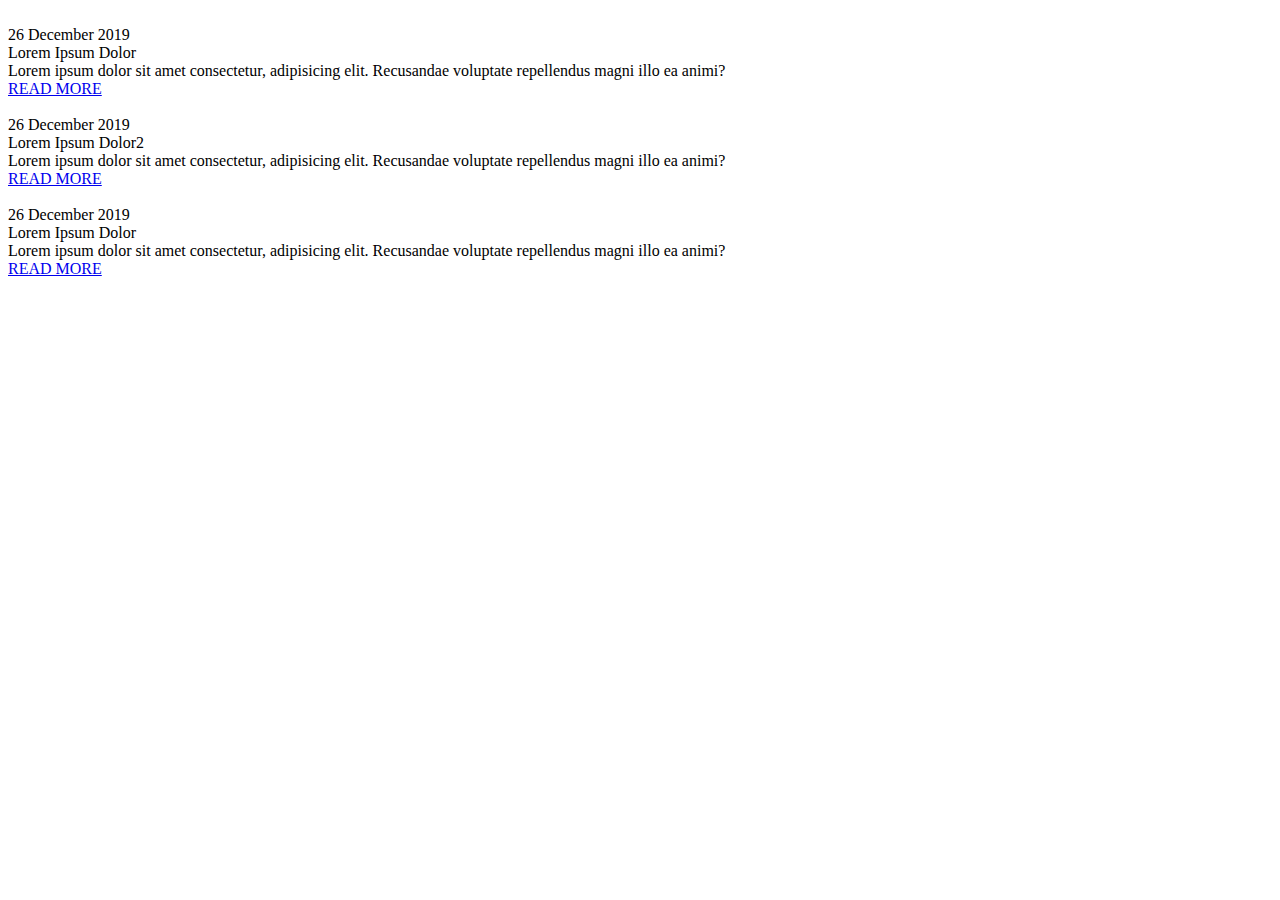
==== index.html @ b81ac4ae "T1" ====
<!DOCTYPE html>
<html lang="en">
  <head>
    <meta charset="UTF-8" />
    <meta http-equiv="X-UA-Compatible" content="IE=edge" />
    <meta name="viewport" content="width=device-width, initial-scale=1.0" />
    <title>Codestorm</title>
    <link rel="stylesheet" href="styles.scss" />
  </head>
  <body>
    <!-- Darshil start -->
    <div class="blog-slider">
        <div class="blog-slider__wrp swiper-wrapper">
          <div class="blog-slider__item swiper-slide">
            <div class="blog-slider__img">
              
              <img src="https://res.cloudinary.com/muhammederdem/image/upload/q_60/v1535759872/kuldar-kalvik-799168-unsplash.webp" alt="">
            </div>
            <div class="blog-slider__content">
              <span class="blog-slider__code">26 December 2019</span>
              <div class="blog-slider__title">Lorem Ipsum Dolor</div>
              <div class="blog-slider__text">Lorem ipsum dolor sit amet consectetur, adipisicing elit. Recusandae voluptate repellendus magni illo ea animi? </div>
              <a href="#" class="blog-slider__button">READ MORE</a>
            </div>
          </div>
          <div class="blog-slider__item swiper-slide">
            <div class="blog-slider__img">
              <img src="https://res.cloudinary.com/muhammederdem/image/upload/q_60/v1535759871/jason-leung-798979-unsplash.webp" alt="">
            </div>
            <div class="blog-slider__content">
              <span class="blog-slider__code">26 December 2019</span>
              <div class="blog-slider__title">Lorem Ipsum Dolor2</div>
              <div class="blog-slider__text">Lorem ipsum dolor sit amet consectetur, adipisicing elit. Recusandae voluptate repellendus magni illo ea animi?</div>
              <a href="#" class="blog-slider__button">READ MORE</a>
            </div>
          </div>
          
          <div class="blog-slider__item swiper-slide">
            <div class="blog-slider__img">
              <img src="https://res.cloudinary.com/muhammederdem/image/upload/q_60/v1535759871/alessandro-capuzzi-799180-unsplash.webp" alt="">
            </div>
            <div class="blog-slider__content">
              <span class="blog-slider__code">26 December 2019</span>
              <div class="blog-slider__title">Lorem Ipsum Dolor</div>
              <div class="blog-slider__text">Lorem ipsum dolor sit amet consectetur, adipisicing elit. Recusandae voluptate repellendus magni illo ea animi?</div>
              <a href="#" class="blog-slider__button">READ MORE</a>
            </div>
          </div>
          
        </div>
        <div class="blog-slider__pagination"></div>
      </div>
    <!-- Darshil ends -->
    <!-- Hamza start -->
    <!-- Hamza ends -->
    <!-- Kedar start -->
    <!-- Kedar ends -->
    <script src="script.js"></script>
  </body>
</html>
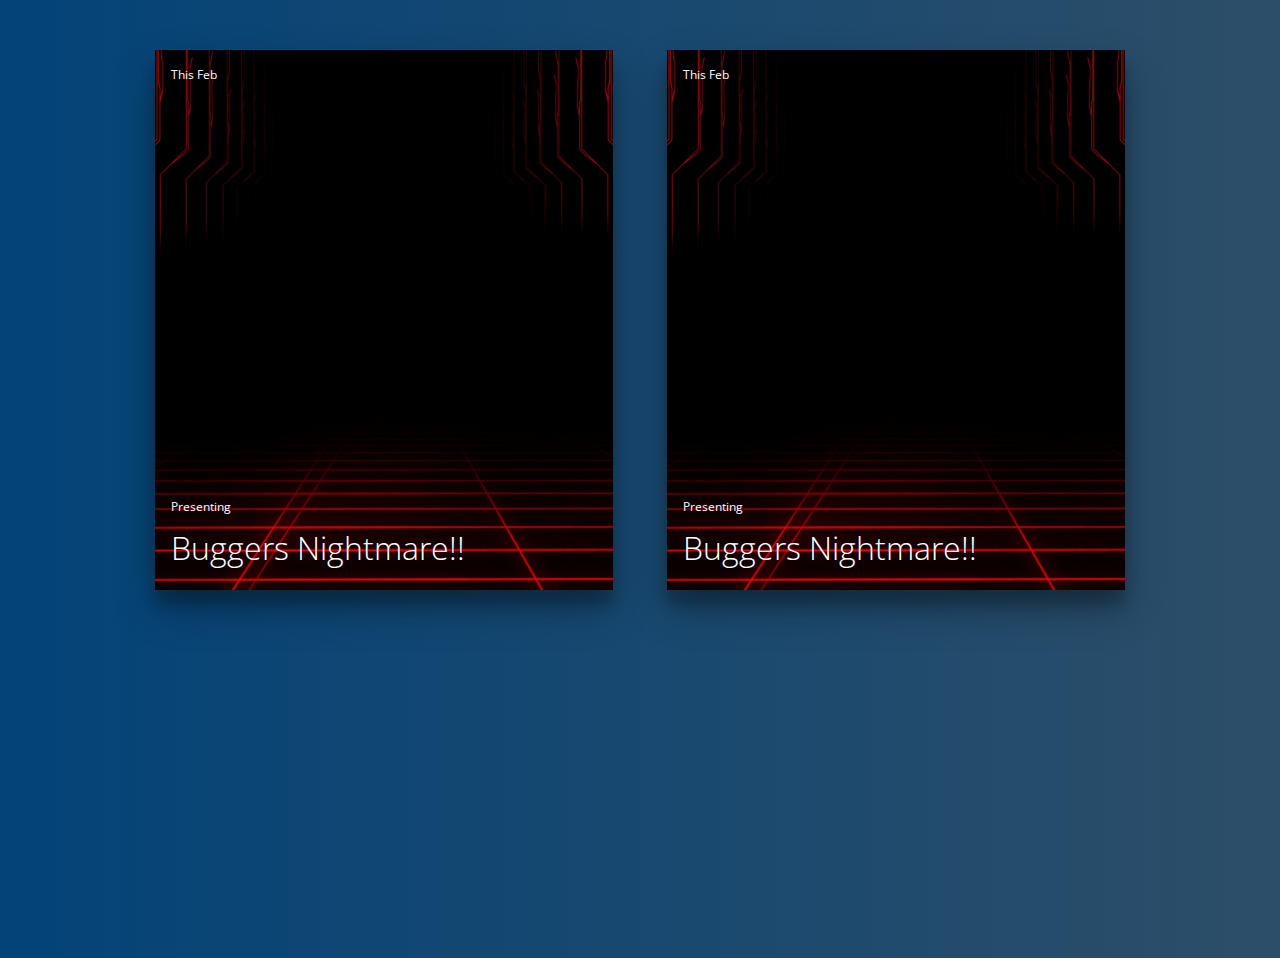
==== commit 2e893785: "C1" ====
--- a/index.html
+++ b/index.html
@@ -1,61 +1,79 @@
 <!DOCTYPE html>
 <html lang="en">
-  <head>
-    <meta charset="UTF-8" />
-    <meta http-equiv="X-UA-Compatible" content="IE=edge" />
-    <meta name="viewport" content="width=device-width, initial-scale=1.0" />
-    <title>Codestorm</title>
-    <link rel="stylesheet" href="styles.scss" />
-  </head>
-  <body>
-    <!-- Darshil start -->
-    <div class="blog-slider">
-        <div class="blog-slider__wrp swiper-wrapper">
-          <div class="blog-slider__item swiper-slide">
-            <div class="blog-slider__img">
-              
-              <img src="https://res.cloudinary.com/muhammederdem/image/upload/q_60/v1535759872/kuldar-kalvik-799168-unsplash.webp" alt="">
+<head>
+    <meta charset="UTF-8">
+    <meta http-equiv="X-UA-Compatible" content="IE=edge">
+    <meta name="viewport" content="width=device-width, initial-scale=1.0">
+    <title>Document</title>
+    <link rel="stylesheet" href="style.css">
+</head>
+<body>
+    <div class="row">
+       
+        
+        <div class="example-2 card">
+          <div class="wrapper">
+            <div class="header">
+              <div class="date">
+                <!-- <span class="day">12</span> -->
+                <span class="month">This Feb</span>
+                <!-- <span class="year">2016</span> -->
+              </div>
+              <ul class="menu-content">
+                <!-- <li>
+                  <a href="#" class="fa fa-bookmark-o"></a>
+                </li> -->
+                <!-- <li><a href="#" class="fa fa-heart-o"><span>18 </span></a></li>
+                <li><a href="#" class="fa fa-comment-o"><span>3</span></a></li> -->
+
+                <li><a href="#" class="fa fa-heart-o"><span><img src="navlogo.png" alt=""> </span></a></li>
+                <li><a href="#" class="fa fa-comment-o"><span></span></a></li>
+                
+              </ul>
             </div>
-            <div class="blog-slider__content">
-              <span class="blog-slider__code">26 December 2019</span>
-              <div class="blog-slider__title">Lorem Ipsum Dolor</div>
-              <div class="blog-slider__text">Lorem ipsum dolor sit amet consectetur, adipisicing elit. Recusandae voluptate repellendus magni illo ea animi? </div>
-              <a href="#" class="blog-slider__button">READ MORE</a>
+            <div class="data">
+              <div class="content">
+                <span class="author">Presenting</span>
+                <h1 class="title"><a href="#">Buggers Nightmare!!</a></h1>
+                <p class="text">Lorem ipsum dolor sit amet, consectetur adipiscing elit.s nec est prante. Vivamus lacinia  maximus sit amet. Suspendisse iaculis</p>
+                <a href="#" class="button">Follow us!!</a>
+              </div>
             </div>
           </div>
-          <div class="blog-slider__item swiper-slide">
-            <div class="blog-slider__img">
-              <img src="https://res.cloudinary.com/muhammederdem/image/upload/q_60/v1535759871/jason-leung-798979-unsplash.webp" alt="">
-            </div>
-            <div class="blog-slider__content">
-              <span class="blog-slider__code">26 December 2019</span>
-              <div class="blog-slider__title">Lorem Ipsum Dolor2</div>
-              <div class="blog-slider__text">Lorem ipsum dolor sit amet consectetur, adipisicing elit. Recusandae voluptate repellendus magni illo ea animi?</div>
-              <a href="#" class="blog-slider__button">READ MORE</a>
+        </div>
+
+        <div class="example-2 card">
+            <div class="wrapper">
+              <div class="header">
+                <div class="date">
+                  <!-- <span class="day">12</span> -->
+                  <span class="month">This Feb</span>
+                  <!-- <span class="year">2016</span> -->
+                </div>
+                <ul class="menu-content">
+                  <!-- <li>
+                    <a href="#" class="fa fa-bookmark-o"></a>
+                  </li> -->
+                  <!-- <li><a href="#" class="fa fa-heart-o"><span>18 </span></a></li>
+                  <li><a href="#" class="fa fa-comment-o"><span>3</span></a></li> -->
+  
+                  <li><a href="#" class="fa fa-heart-o"><span><img src="navlogo.png" alt=""> </span></a></li>
+                  <li><a href="#" class="fa fa-comment-o"><span></span></a></li>
+                  
+                </ul>
+              </div>
+              <div class="data">
+                <div class="content">
+                  <span class="author">Presenting</span>
+                  <h1 class="title"><a href="#">Buggers Nightmare!!</a></h1>
+                  <p class="text">Lorem ipsum dolor sit amet, consectetur adipiscing elit.s nec est prante. Vivamus lacinia  maximus sit amet. Suspendisse iaculis</p>
+                  <a href="#" class="button">Follow us!!</a>
+                </div>
+              </div>
             </div>
           </div>
-          
-          <div class="blog-slider__item swiper-slide">
-            <div class="blog-slider__img">
-              <img src="https://res.cloudinary.com/muhammederdem/image/upload/q_60/v1535759871/alessandro-capuzzi-799180-unsplash.webp" alt="">
-            </div>
-            <div class="blog-slider__content">
-              <span class="blog-slider__code">26 December 2019</span>
-              <div class="blog-slider__title">Lorem Ipsum Dolor</div>
-              <div class="blog-slider__text">Lorem ipsum dolor sit amet consectetur, adipisicing elit. Recusandae voluptate repellendus magni illo ea animi?</div>
-              <a href="#" class="blog-slider__button">READ MORE</a>
-            </div>
-          </div>
-          
-        </div>
-        <div class="blog-slider__pagination"></div>
+        
       </div>
-    <!-- Darshil ends -->
-    <!-- Hamza start -->
-    <!-- Hamza ends -->
-    <!-- Kedar start -->
-    <!-- Kedar ends -->
-    <script src="script.js"></script>
-  </body>
-</html>
-
+    
+</body>
+</html>--- a/style.css
+++ b/style.css
@@ -0,0 +1,175 @@
+@charset "UTF-8";
+@import url(https://fonts.googleapis.com/css?family=Open+Sans:300,400,700);
+* {
+  box-sizing: border-box;
+}
+
+body {
+  background-image: linear-gradient(to right, #034378, #2d4e68);
+  -webkit-font-smoothing: antialiased;
+  -moz-osx-font-smoothing: grayscale;
+  height: 100vh;
+  font-family: "Open Sans", sans-serif;
+}
+
+a {
+  text-decoration: none;
+}
+
+h1 {
+  font-family: "Open Sans", sans-serif;
+  font-weight: 300;
+}
+
+.row {
+  max-width: 80vw;
+  margin: 50px auto 0;
+}
+
+.card {
+  float: left;
+  padding: 0 1.7rem;
+  width: 50%;
+}
+.card .menu-content {
+  margin: 0;
+  padding: 0;
+  list-style-type: none;
+}
+.card .menu-content::before, .card .menu-content::after {
+  content: "";
+  display: table;
+}
+.card .menu-content::after {
+  clear: both;
+}
+.card .menu-content li {
+  display: inline-block;
+}
+.card .menu-content a {
+  color: #fff;
+}
+.card .menu-content span {
+  position: absolute;
+  left: 50%;
+  top: 0;
+  font-size: 10px;
+  font-weight: 700;
+  font-family: "Open Sans";
+  transform: translate(-50%, 0);
+}
+.card .wrapper {
+  background-color: #fff;
+  min-height: 540px;
+  position: relative;
+  overflow: hidden;
+  box-shadow: 0 19px 38px rgba(0, 0, 0, 0.3), 0 15px 12px rgba(0, 0, 0, 0.2);
+}
+.card .wrapper:hover .data {
+  transform: translateY(0);
+}
+.card .data {
+  position: absolute;
+  bottom: 0;
+  width: 100%;
+  transform: translateY(calc(70px + 1em));
+  transition: transform 0.3s;
+}
+.card .data .content {
+  padding: 1em;
+  position: relative;
+  z-index: 1;
+}
+.card .author {
+  font-size: 12px;
+}
+.card .title {
+  margin-top: 10px;
+}
+.card .text {
+  height: 70px;
+  margin: 0;
+}
+.card input[type=checkbox] {
+  display: none;
+}
+.card input[type=checkbox]:checked + .menu-content {
+  transform: translateY(-60px);
+}
+
+
+
+.example-2 .wrapper {
+  background: url(faq-img.png) center/cover no-repeat;
+}
+.example-2 .wrapper:hover .menu-content span {
+  transform: translate(-50%, -10px);
+  opacity: 1;
+}
+.example-2 .header {
+  color: #fff;
+  padding: 1em;
+}
+.example-2 .header::before, .example-2 .header::after {
+  content: "";
+  display: table;
+}
+.example-2 .header::after {
+  clear: both;
+}
+.example-2 .header .date {
+  float: left;
+  font-size: 12px;
+}
+.example-2 .menu-content {
+  float: right;
+}
+.example-2 .menu-content li {
+  margin: 0 5px;
+  position: relative;
+}
+.example-2 .menu-content span {
+  transition: all 0.3s;
+  opacity: 0;
+}
+.example-2 .data {
+  color: #fff;
+  transform: translateY(calc(70px + 4em));
+}
+.example-2 .title a {
+  color: #fff;
+}
+.example-2 .button {
+  display: block;
+  width: 100px;
+  margin: 2em auto 1em;
+  text-align: center;
+  font-size: 12px;
+  color: #fff;
+  line-height: 1;
+  position: relative;
+  font-weight: 700;
+}
+.example-2 .button::after {
+  content: "→";
+  opacity: 0;
+  position: absolute;
+  right: 0;
+  top: 50%;
+  transform: translate(0, -50%);
+  transition: all 0.3s;
+}
+.example-2 .button:hover::after {
+  transform: translate(5px, -50%);
+  opacity: 1;
+}
+
+@media only screen and (max-width: 1000px) {
+  body {
+    
+  }
+  .row{
+    display: flex;
+    flex-direction: column;
+  }
+}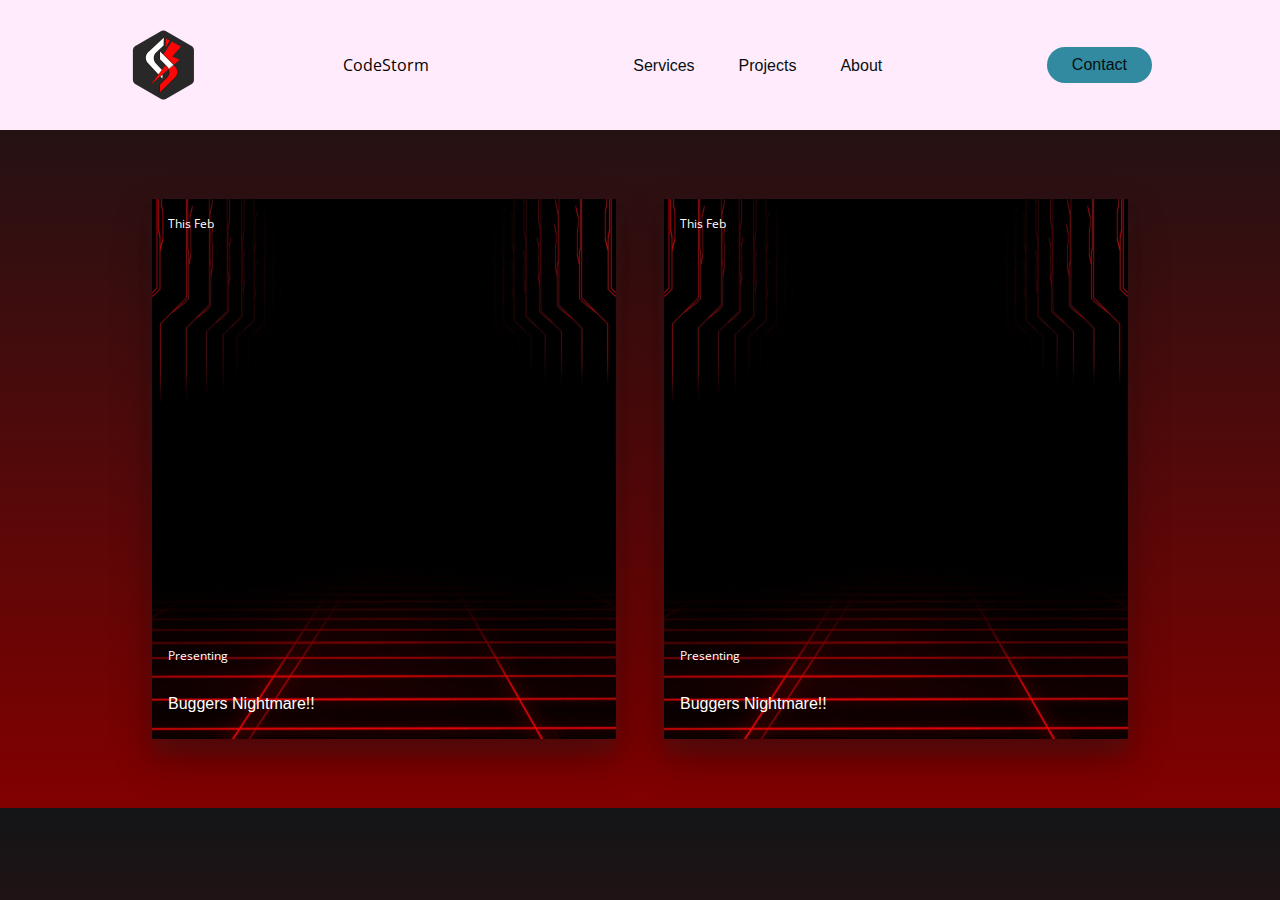
==== commit 3f0b8e44: "V1" ====
--- a/index.html
+++ b/index.html
@@ -8,70 +8,70 @@
     <link rel="stylesheet" href="style.css">
 </head>
 <body>
-    <div class="row">
+
+    <header>
+        <img class="logo" src="navlogo.png" alt="logo" /><span>CodeStorm</span>
+        <nav>
+          <ul class="nav_links">
+            <li class="nav_li"><a href="#">Services</a></li>
+            <li class="nav_li"><a href="#">Projects</a></li>
+            <li class="nav_li"><a href="#">About</a></li>
+          </ul>
+        </nav>
+        <a class="cta" href="#"><button>Contact</button></a>
+      </header>
+    
+    <div class="upcoming_events">
        
-        
-        <div class="example-2 card">
-          <div class="wrapper">
-            <div class="header">
+        <div class="up_event">
+          <div class="up_wrapper">
+            <div class="up_header">
               <div class="date">
                 <!-- <span class="day">12</span> -->
                 <span class="month">This Feb</span>
-                <!-- <span class="year">2016</span> -->
+                <span class="year"></span>
               </div>
-              <ul class="menu-content">
-                <!-- <li>
-                  <a href="#" class="fa fa-bookmark-o"></a>
-                </li> -->
-                <!-- <li><a href="#" class="fa fa-heart-o"><span>18 </span></a></li>
-                <li><a href="#" class="fa fa-comment-o"><span>3</span></a></li> -->
-
-                <li><a href="#" class="fa fa-heart-o"><span><img src="navlogo.png" alt=""> </span></a></li>
-                <li><a href="#" class="fa fa-comment-o"><span></span></a></li>
+              <ul class="up_info">
+                <li><a href="#" class=""><span>Code<span class="red_color">Storm</span></span></a></li>
+                <!-- <li><a href="#" class=""><span></span></a></li> -->
                 
               </ul>
             </div>
-            <div class="data">
-              <div class="content">
-                <span class="author">Presenting</span>
-                <h1 class="title"><a href="#">Buggers Nightmare!!</a></h1>
-                <p class="text">Lorem ipsum dolor sit amet, consectetur adipiscing elit.s nec est prante. Vivamus lacinia  maximus sit amet. Suspendisse iaculis</p>
-                <a href="#" class="button">Follow us!!</a>
+            <div class="up_data">
+              <div class="up_content">
+                <span class="up_present">Presenting</span>
+                <h1 class="up_title"><a href="#">Buggers Nightmare!!</a></h1>
+                <p class="up_text">Lorem ipsum dolor sit amet, consectetur adipiscing elit.s nec est prante. Vivamus lacinia  maximus sit amet. Suspendisse iaculis</p>
+                <a href="cc.html" class="up_button">Follow us!!</a>
               </div>
             </div>
           </div>
         </div>
-
-        <div class="example-2 card">
-            <div class="wrapper">
-              <div class="header">
+        <div class="up_event">
+            <div class="up_wrapper">
+              <div class="up_header">
                 <div class="date">
                   <!-- <span class="day">12</span> -->
                   <span class="month">This Feb</span>
-                  <!-- <span class="year">2016</span> -->
                 </div>
-                <ul class="menu-content">
-                  <!-- <li>
-                    <a href="#" class="fa fa-bookmark-o"></a>
-                  </li> -->
-                  <!-- <li><a href="#" class="fa fa-heart-o"><span>18 </span></a></li>
-                  <li><a href="#" class="fa fa-comment-o"><span>3</span></a></li> -->
-  
-                  <li><a href="#" class="fa fa-heart-o"><span><img src="navlogo.png" alt=""> </span></a></li>
-                  <li><a href="#" class="fa fa-comment-o"><span></span></a></li>
+                <ul class="up_info">
+                  <li><a href="#" class=""><span><img src="navlogo.png" alt=""></span></a></li>
+                  <!-- <li><a href="#" class=""><span></span></a></li> -->
                   
                 </ul>
               </div>
-              <div class="data">
-                <div class="content">
-                  <span class="author">Presenting</span>
-                  <h1 class="title"><a href="#">Buggers Nightmare!!</a></h1>
-                  <p class="text">Lorem ipsum dolor sit amet, consectetur adipiscing elit.s nec est prante. Vivamus lacinia  maximus sit amet. Suspendisse iaculis</p>
-                  <a href="#" class="button">Follow us!!</a>
+              <div class="up_data">
+                <div class="up_content">
+                  <span class="up_present">Presenting</span>
+                  <h1 class="up_title"><a href="#">Buggers Nightmare!!</a></h1>
+                  <p class="up_text">Lorem ipsum dolor sit amet, consectetur adipiscing elit.s nec est prante. Vivamus lacinia  maximus sit amet. Suspendisse iaculis</p>
+                  <a href="#" class="up_button">Follow us!!</a>
                 </div>
               </div>
             </div>
           </div>
+      
+      
         
       </div>
     
--- a/style.css
+++ b/style.css
@@ -5,12 +5,73 @@
 }
 
 body {
-  background-image: linear-gradient(to right, #034378, #2d4e68);
+  background-image: linear-gradient(to bottom, #131517, #820000);
   -webkit-font-smoothing: antialiased;
   -moz-osx-font-smoothing: grayscale;
-  height: 100vh;
+  /* height: 100vh; */
   font-family: "Open Sans", sans-serif;
-}
+  padding: 0;
+  margin: 0;
+}
+
+
+header{
+  background: #ffebfc;
+}
+
+.nav_li,a,button{
+  font-family: "Monteserrat",sans-serif;
+  font-weight: 500;
+  font-size: 16px;
+  color: #070f12;
+  text-decoration: none;
+}
+
+header{
+  display: flex;
+  justify-content: space-between;
+  align-items: center;
+  padding: 30px 10%;
+  
+}
+
+.logo{
+  cursor: pointer;
+
+}
+
+.nav_links{
+  list-style: none;
+}
+.nav_links li {
+  display: inline-block ;
+  padding: 0 20px;
+}
+
+.nav_links li a {
+  transition: all 0.3s ease 0s;
+}
+
+.nav_links li a:hover {
+  color : #0088a9;
+}
+
+button{
+  padding: 9px 25px;
+  background-color: rgb(50, 138, 160);
+  border: none;
+  border-radius: 50px;
+  cursor: pointer;
+  transition: all 0.3s ease 0s;
+
+}
+
+button:hover{
+  background-color: rgba(0,136,169,0.8);
+}
+
+/* ----------------------------------------------------NavBar Ends---------------------------------------------- */
+
 
 a {
   text-decoration: none;
@@ -21,125 +82,131 @@
   font-weight: 300;
 }
 
-.row {
+.upcoming_events {
   max-width: 80vw;
-  margin: 50px auto 0;
-}
-
-.card {
-  float: left;
-  padding: 0 1.7rem;
-  width: 50%;
-}
-.card .menu-content {
+  margin: 5vh auto;
+  display: flex;
+  flex-direction: row;
+}
+.red_color{
+  color: red;
+}
+
+.up_event {
+  /* float: left; */
+  padding: 1.5rem;
+  width: 100%;
+  /* min-width: 30vw; */
+}
+.up_event .up_info {
   margin: 0;
   padding: 0;
   list-style-type: none;
 }
-.card .menu-content::before, .card .menu-content::after {
+.up_event .up_info::before, .up_event .up_info::after {
   content: "";
   display: table;
 }
-.card .menu-content::after {
+.up_event .up_info::after {
   clear: both;
 }
-.card .menu-content li {
+.up_event .up_info li {
   display: inline-block;
 }
-.card .menu-content a {
-  color: #fff;
-}
-.card .menu-content span {
-  position: absolute;
-  left: 50%;
-  top: 0;
-  font-size: 10px;
+.up_event .up_info a {
+  color: #fff;
+}
+.up_event .up_info span {
+  /* position: absolute; */
+  /* left: 50%; */
+  /* top: 0; */
+  /* font-size: 10px; */
   font-weight: 700;
   font-family: "Open Sans";
   transform: translate(-50%, 0);
 }
-.card .wrapper {
+.up_event .up_wrapper {
   background-color: #fff;
   min-height: 540px;
   position: relative;
   overflow: hidden;
-  box-shadow: 0 19px 38px rgba(0, 0, 0, 0.3), 0 15px 12px rgba(0, 0, 0, 0.2);
-}
-.card .wrapper:hover .data {
+  box-shadow: 0 19px 38px rgba(0, 0, 0, 0.3), 0 15px 12px rgba(65, 49, 49, 0.2);
+}
+.up_event .up_wrapper:hover .up_data {
   transform: translateY(0);
 }
-.card .data {
+.up_event .up_data {
   position: absolute;
   bottom: 0;
   width: 100%;
   transform: translateY(calc(70px + 1em));
   transition: transform 0.3s;
 }
-.card .data .content {
+.up_event .up_data .up_content {
   padding: 1em;
   position: relative;
   z-index: 1;
 }
-.card .author {
+.up_event .up_present {
   font-size: 12px;
 }
-.card .title {
+.up_event .up_title {
   margin-top: 10px;
 }
-.card .text {
+.up_event .up_text {
   height: 70px;
   margin: 0;
 }
-.card input[type=checkbox] {
+.up_event input[type=checkbox] {
   display: none;
 }
-.card input[type=checkbox]:checked + .menu-content {
+.up_event input[type=checkbox]:checked + .up_info {
   transform: translateY(-60px);
 }
 
 
 
-.example-2 .wrapper {
+.up_event .up_wrapper {
   background: url(faq-img.png) center/cover no-repeat;
 }
-.example-2 .wrapper:hover .menu-content span {
+.up_event .up_wrapper:hover .up_info span {
   transform: translate(-50%, -10px);
   opacity: 1;
 }
-.example-2 .header {
+.up_event .up_header {
   color: #fff;
   padding: 1em;
 }
-.example-2 .header::before, .example-2 .header::after {
+.up_event .up_header::before, .up_event .up_header::after {
   content: "";
   display: table;
 }
-.example-2 .header::after {
+.up_event .up_header::after {
   clear: both;
 }
-.example-2 .header .date {
+.up_event .up_header .date {
   float: left;
   font-size: 12px;
 }
-.example-2 .menu-content {
+.up_event .up_info {
   float: right;
 }
-.example-2 .menu-content li {
+.up_event .up_info li {
   margin: 0 5px;
   position: relative;
 }
-.example-2 .menu-content span {
+.up_event .up_info span {
   transition: all 0.3s;
   opacity: 0;
 }
-.example-2 .data {
+.up_event .up_data {
   color: #fff;
   transform: translateY(calc(70px + 4em));
 }
-.example-2 .title a {
-  color: #fff;
-}
-.example-2 .button {
+.up_event .up_title a {
+  color: #fff;
+}
+.up_event .up_button {
   display: block;
   width: 100px;
   margin: 2em auto 1em;
@@ -150,7 +217,7 @@
   position: relative;
   font-weight: 700;
 }
-.example-2 .button::after {
+.up_event .up_button::after {
   content: "→";
   opacity: 0;
   position: absolute;
@@ -159,17 +226,17 @@
   transform: translate(0, -50%);
   transition: all 0.3s;
 }
-.example-2 .button:hover::after {
+.up_event .up_button:hover::after {
   transform: translate(5px, -50%);
   opacity: 1;
 }
 
 @media only screen and (max-width: 1000px) {
-  body {
-    
-  }
-  .row{
+  .upcoming_events{
     display: flex;
     flex-direction: column;
   }
+  .up_event{
+    width: 100%;
+  }
 }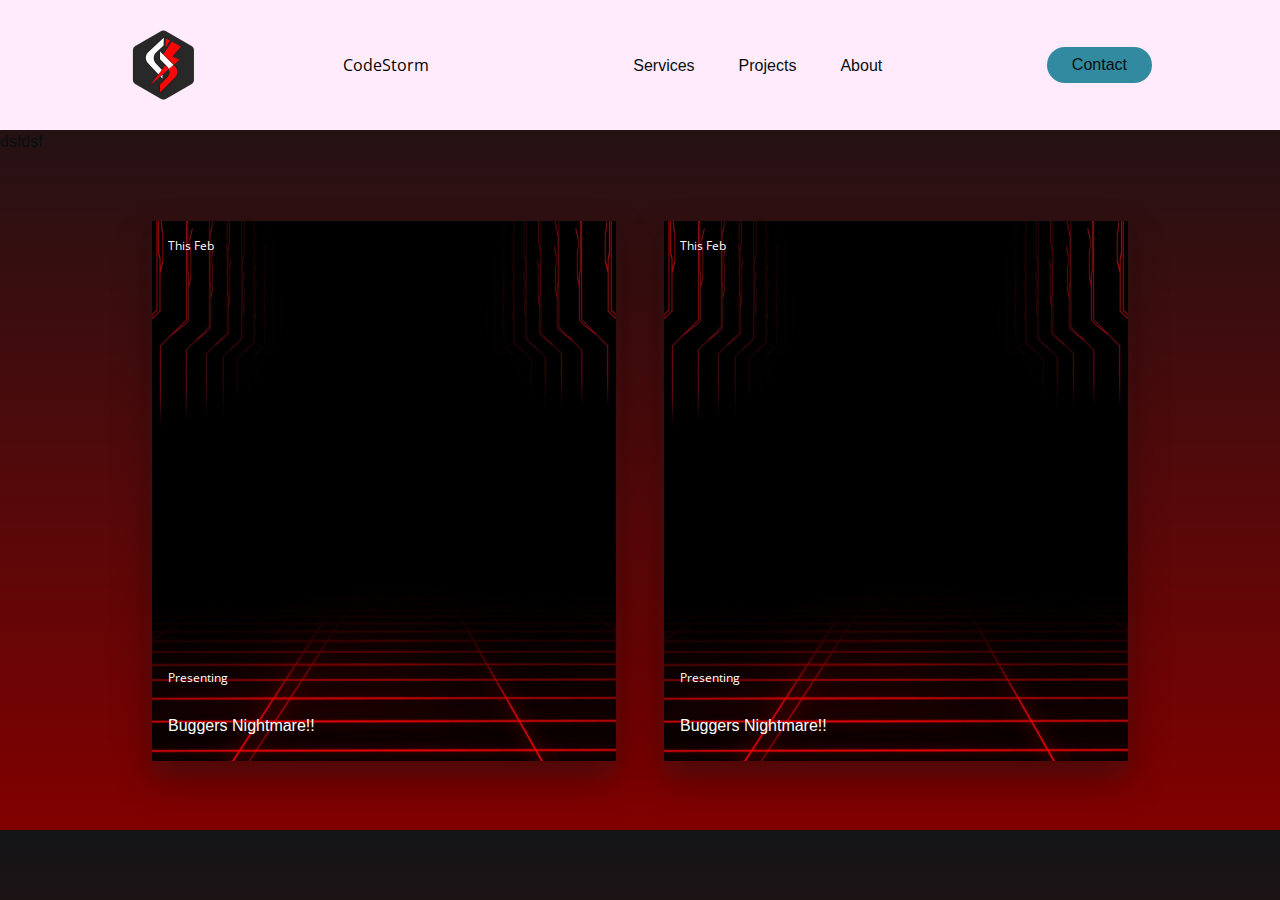
==== commit 83b40f85: "ADDD" ====
--- a/index.html
+++ b/index.html
@@ -20,7 +20,7 @@
         </nav>
         <a class="cta" href="#"><button>Contact</button></a>
       </header>
-    
+    <a href = "judge.html">dsfdsf</a>
     <div class="upcoming_events">
        
         <div class="up_event">
@@ -76,4 +76,4 @@
       </div>
     
 </body>
-</html>+</html>
